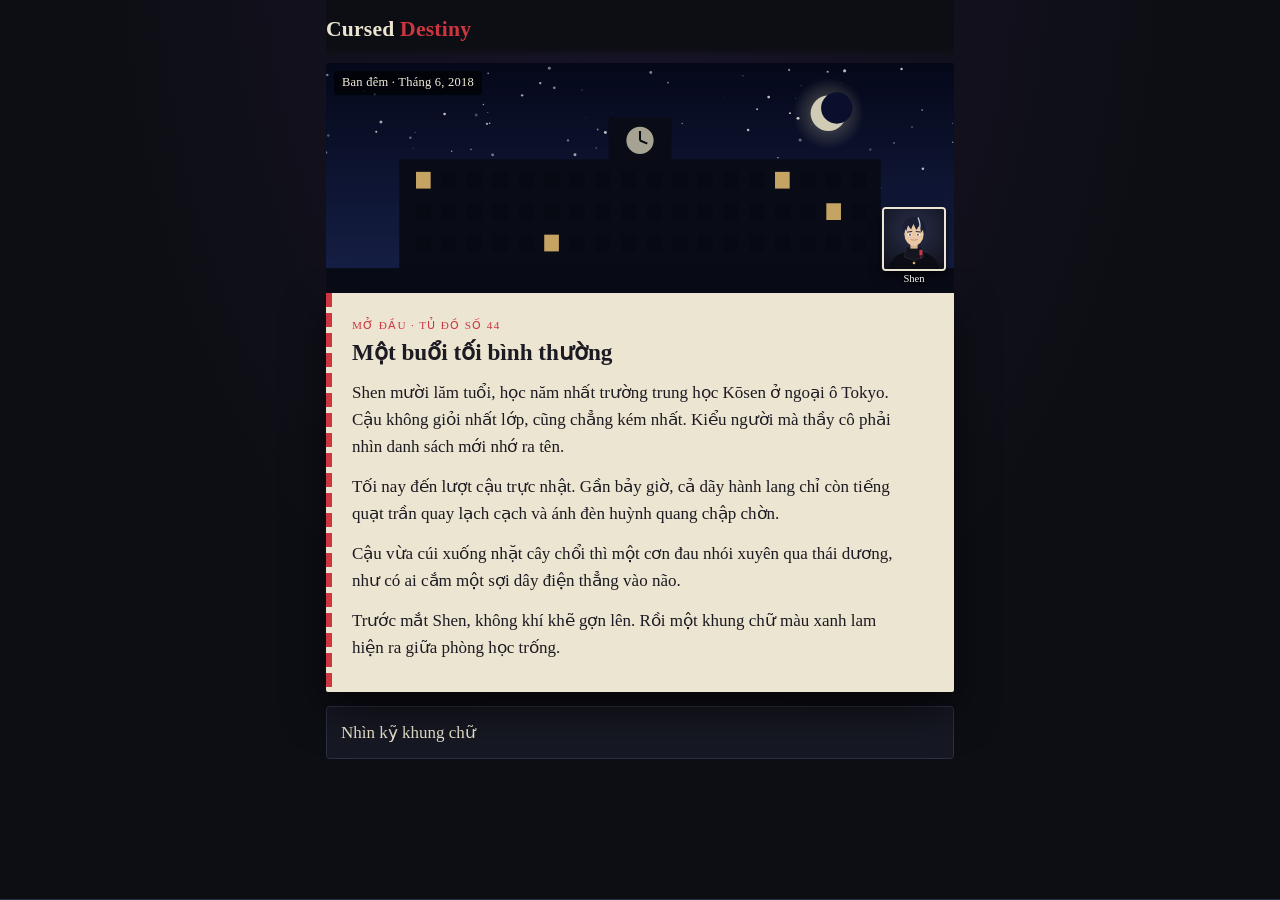
==== index.html @ 6eed1abc "20 đặc tính theo hệ số, font Times New Roman, phông cảnh ngày/đêm và chân dung - Đặc tính nhân hệ số" ====
<!doctype html>
<html lang="vi">
<head>
<meta charset="utf-8">
<meta name="viewport" content="width=device-width, initial-scale=1, viewport-fit=cover">
</head>
<body>
<title>Cursed Destiny</title>
<meta name="claude:viewport-fit-sides" content="cover">
<link rel="stylesheet" href="css/style.css">
<div class="wrap">
  <header id="hud"></header>
  <main id="main"></main>
</div>
<nav id="tabs" hidden></nav>
<script src="js/data.js"></script>
<script src="js/story.js"></script>
<script src="js/engine.js"></script>
<script src="js/art.js"></script>
<script src="js/ui.js"></script>
</body>
</html>
---- css/style.css ----
/* Layout: một cột đọc hẹp; trang giấy bùa trên nền mực tối; HUD dính đỉnh, thanh tab dính đáy */
:root {
  --ink: #0d0e14; --ink-2: #161823; --ink-3: #1f2233; --line: #2c3045;
  --paper: #ece5d1; --paper-ink: #1c1a22; --mist: #9da0b4; --seal: #cc3640; --curse: #8a6cff; --gold: #d9b45f; --ok: #5fbf8a;
  --hp: #cc3640; --ce: #6f5cff; --sta: #d9b45f;
  --display: "Times New Roman", Times, "Liberation Serif", "Nimbus Roman", serif;
  --body: "Times New Roman", Times, "Liberation Serif", "Nimbus Roman", serif;
  --mono: "Times New Roman", Times, "Liberation Serif", serif;
  color-scheme: dark;
}
* { box-sizing: border-box }
html, body { min-height: 100% }
body { background: var(--ink); color: var(--paper); font-family: var(--body); font-size: 17px; line-height: 1.6; font-variant-numeric: tabular-nums; margin: 0;
  background-image: radial-gradient(ellipse at 50% -10%, #2a1d4d66, transparent 60%); }
body::before { content: ""; position: fixed; inset: 0 0 auto; height: env(safe-area-inset-top, 0px); z-index: 10; background: var(--ink) }
button { font: inherit; cursor: pointer; color: inherit }
button:focus-visible { outline: 2px solid var(--gold); outline-offset: 2px }
.wrap { max-width: 660px; margin: 0 auto; padding-left: max(16px, env(safe-area-inset-left, 0px)); padding-right: max(16px, env(safe-area-inset-right, 0px)); padding-block: 0 96px }

/* HUD */
#hud { position: sticky; top: env(safe-area-inset-top, 0px); z-index: 5; background: linear-gradient(var(--ink) 85%, transparent); padding-block: 12px 10px }
.hud-top { display: flex; justify-content: space-between; align-items: center; gap: 10px }
h1 { font-family: var(--display); font-weight: 900; font-size: 1.35rem; margin: 0; letter-spacing: .01em }
h1 span { color: var(--seal) }
.lvl { display: flex; align-items: center; gap: 8px; font-family: var(--mono); font-size: .85rem }
.pts { background: var(--gold); color: var(--ink); border: 0; border-radius: 3px; padding: 2px 8px; font-size: .75rem; font-weight: 600 }
.hud-bars { display: grid; grid-template-columns: repeat(3, 1fr); gap: 6px; margin-top: 8px }
.bar { position: relative; height: 20px; display: flex; align-items: center; background: var(--ink-3); border-radius: 3px; overflow: hidden }
.bar i { position: absolute; inset: 0 auto 0 0; transition: width .35s }
.bar span { position: relative; font-size: .78rem; padding-left: 6px; line-height: 1; font-variant-numeric: tabular-nums; color: #fff; text-shadow: 0 1px 2px #000 }
.bar.hp i { background: var(--hp) } .bar.ce i { background: var(--ce) } .bar.sta i { background: #8a6f2f } .bar.anti i { background: var(--curse) }
.exp { height: 3px; background: var(--ink-3); margin-top: 6px; border-radius: 2px; overflow: hidden }
.exp i { display: block; height: 100%; background: var(--gold) }
.hud-meta { display: flex; justify-content: space-between; font-family: var(--mono); font-size: .68rem; color: var(--mist); margin-top: 4px; gap: 8px; flex-wrap: wrap }
.rank { font-family: var(--mono); font-size: .72rem; padding: 1px 6px; border-radius: 3px; border: 1px solid currentColor; color: var(--mist) }
.rank.r1 { color: #9fd3b0 } .rank.r2 { color: #7fb6ff } .rank.r3 { color: #c79cff } .rank.r4 { color: var(--gold) } .rank.r5, .rank.r6, .rank.r7 { color: var(--seal) } .rank.r-1 { color: var(--seal) }

/* Cảnh truyện */
.scene { position: relative; background: var(--paper); color: var(--paper-ink); border-radius: 2px; padding: 24px 20px 18px 26px; box-shadow: 0 18px 40px #0009; margin-top: 6px; animation: rise .35s ease }
.scene::before { content: ""; position: absolute; inset: 0 auto 0 0; width: 6px; background: repeating-linear-gradient(var(--seal) 0 14px, transparent 14px 20px) }
@keyframes rise { from { transform: translateY(6px); opacity: .6 } }
.chap { font-family: var(--mono); font-size: .7rem; letter-spacing: .12em; text-transform: uppercase; color: var(--seal); margin: 0 0 4px }
.scene h2 { font-family: var(--display); font-size: 1.45rem; line-height: 1.2; margin: 0 0 12px; text-wrap: balance }
.text p { margin: 0 0 .75em; max-width: 65ch }
.text p.say, .say { font-style: italic; border-left: 2px solid #cc364066; padding-left: 10px }
.say.big { font-size: 1.05rem }
.text p.sys { font-family: var(--mono); font-size: .8rem; background: #1b1d2b; color: #a9c4ff; padding: 8px 10px; border-radius: 3px; border-left: 3px solid #5b7cff }

.msgs { margin-top: 12px; font-family: var(--mono); font-size: .78rem; color: var(--gold); display: grid; gap: 2px; background: var(--ink-2); border: 1px solid var(--line); border-radius: 4px; padding: 10px 12px }
.label { font-family: var(--mono); font-size: .7rem; letter-spacing: .1em; text-transform: uppercase; color: var(--mist); margin: 0 0 8px }
.muted { color: var(--mist); font-size: .85rem }
.hot { color: var(--gold) }

.choices { display: flex; flex-direction: column; gap: 10px; margin-top: 14px }
.choice { text-align: left; background: var(--ink-2); border: 1px solid var(--line); border-radius: 4px; padding: 12px 14px; display: flex; justify-content: space-between; gap: 12px; align-items: center; transition: border-color .15s, transform .15s }
.choice:hover:not([disabled]) { border-color: var(--curse); transform: translateX(3px) }
.choice[disabled] { opacity: .45; cursor: not-allowed }
.choice small { font-family: var(--mono); font-size: .7rem; color: var(--gold); white-space: nowrap }
.primary { background: var(--seal); border: 0; color: #fff; border-radius: 4px; padding: 11px 16px; font-weight: 600 }
.primary[disabled] { opacity: .4; cursor: not-allowed }
.ghost { background: transparent; border: 1px solid var(--line); color: var(--paper); border-radius: 4px; padding: 8px 12px }
.ghost:hover:not([disabled]) { border-color: var(--gold) }
.ghost[disabled] { opacity: .4 }
.sm { padding: 5px 10px; font-size: .8rem }
.row { display: flex; gap: 8px; flex-wrap: wrap }

/* Panel & thẻ */
.panel { background: var(--ink-2); border: 1px solid var(--line); border-radius: 4px; padding: 14px; margin-top: 14px }
.cards { display: grid; grid-template-columns: repeat(auto-fill, minmax(200px, 1fr)); gap: 8px; margin-bottom: 12px }
.cards.one { grid-template-columns: 1fr; margin-top: 14px }
.card { text-align: left; background: var(--ink-3); border: 1px solid var(--line); border-radius: 4px; padding: 10px 12px; display: flex; flex-direction: column; gap: 4px; min-width: 0 }
.card span { color: var(--mist); font-size: .83rem }
.card.on { border-color: var(--gold); box-shadow: inset 0 0 0 1px var(--gold) }
.card.big { gap: 8px; padding: 14px }
.tname { font-family: var(--display); font-size: 1.2rem }
.tree { margin: 0; padding-left: 20px; font-size: .85rem; color: var(--mist) }
.tree li.cur { color: var(--gold) } .tree li.hid { color: var(--curse); list-style: none; margin-left: -20px }
.skill { border-top: 1px solid var(--line); padding: 8px 0 }
.skill:first-of-type { border-top: 0 }
.skill-h { display: flex; justify-content: space-between; gap: 10px; flex-wrap: wrap }
.skill-h span { font-family: var(--mono); font-size: .72rem; color: var(--gold) }

/* NPC */
.obs { margin-top: 14px }
.npcs { display: grid; grid-template-columns: repeat(auto-fill, minmax(180px, 1fr)); gap: 8px }
.npc { background: var(--ink-2); border: 1px solid var(--line); border-left: 3px solid var(--mist); border-radius: 4px; padding: 10px; min-width: 0 }
.npc-h { display: flex; justify-content: space-between; gap: 6px; align-items: baseline }
.npc-m { font-family: var(--mono); font-size: .72rem; color: var(--mist) }
.npc-d { font-size: .8rem; color: var(--mist); margin-top: 4px }
.gap { font-size: .78rem; font-weight: 600; margin-top: 2px }
.dead { border-left-color: #ff3b47 } .dead .gap, .gap.dead { color: #ff6b74 }
.danger { border-left-color: var(--seal) } .danger .gap, .gap.danger { color: #ff8a70 }
.hard { border-left-color: var(--gold) } .hard .gap, .gap.hard { color: var(--gold) }
.even { border-left-color: #7fb6ff } .even .gap, .gap.even { color: #7fb6ff }
.easy, .trivial { border-left-color: var(--ok) } .easy .gap, .trivial .gap, .gap.easy, .gap.trivial { color: var(--ok) }

/* Chiến đấu */
.combat { margin-top: 14px; display: grid; gap: 10px }
.round { font-family: var(--mono); font-size: .72rem; color: var(--mist); letter-spacing: .1em; text-transform: uppercase }
.foe, .me { background: var(--ink-2); border: 1px solid var(--line); border-radius: 4px; padding: 10px 12px; display: grid; gap: 6px }
.foe.dead { opacity: .45 }
.foe-h { display: flex; gap: 8px; align-items: baseline; flex-wrap: wrap }
.mini { font-family: var(--mono); font-size: .7rem; color: var(--mist) }
.clog { font-family: var(--mono); font-size: .78rem; background: #0a0b10; border: 1px solid var(--line); border-radius: 4px; padding: 10px; display: grid; gap: 3px }
.ready { font-size: .78rem; color: var(--mist); display: grid; gap: 2px }
.acts { display: grid; grid-template-columns: repeat(auto-fill, minmax(140px, 1fr)); gap: 8px }
.act { background: var(--ink-3); border: 1px solid var(--line); border-radius: 4px; padding: 10px; text-align: left; display: flex; flex-direction: column; gap: 2px }
.act small { font-family: var(--mono); font-size: .68rem; color: var(--gold) }
.act.tech { border-color: #4b3f8f } .act.item { border-style: dashed } .act.flee { border-color: #5a3238 }
.act[disabled] { opacity: .4; cursor: not-allowed }
.act:hover:not([disabled]) { border-color: var(--gold) }
.result { background: var(--ink-2); border: 1px solid var(--gold); border-radius: 4px; padding: 14px; display: grid; gap: 4px; font-family: var(--mono); font-size: .8rem }
.result strong { font-family: var(--display); font-size: 1.2rem }
.result.lose { border-color: var(--seal) }
.result .primary { margin-top: 8px; font-family: var(--body) }

/* Bảng & danh sách */
.kv { display: grid; grid-template-columns: auto 1fr; gap: 4px 14px; font-size: .88rem }
.kv span { color: var(--mist) } .kv b { font-weight: 500; font-variant-numeric: tabular-nums; min-width: 0 }
.stats { width: 100%; border-collapse: collapse; font-size: .88rem }
.stats th { text-align: left; font-family: var(--mono); padding: 6px 4px; vertical-align: top }
.stats th small { display: block; font-family: var(--body); font-weight: 400; color: var(--mist); font-size: .7rem }
.stats td { padding: 6px 4px; border-top: 1px solid var(--line); vertical-align: top }
.stats tr:first-child td { border-top: 0 }
.num { font-family: var(--mono); font-variant-numeric: tabular-nums; text-align: right; color: var(--mist) }
.num.eff { color: var(--paper); font-weight: 600 }
.bd { font-size: .7rem; color: var(--mist); min-width: 0 }
.plus { background: var(--gold); color: var(--ink); border: 0; border-radius: 3px; padding: 3px 8px; font-weight: 700; font-size: .78rem }
.slot { display: flex; justify-content: space-between; gap: 10px; align-items: center; padding: 8px 0; border-top: 1px solid var(--line) }
.slot:first-of-type { border-top: 0 }
.slot > span:first-child { color: var(--mist); font-size: .8rem; min-width: 70px }
.slot > div { min-width: 0 }
.q { font-style: normal; font-family: var(--mono); font-size: .68rem; color: var(--gold) }
.quest { display: flex; justify-content: space-between; gap: 10px; padding: 8px 0; border-top: 1px solid var(--line) }
.quest em { font-style: normal; font-family: var(--mono); font-size: .72rem; white-space: nowrap }
.quest.done em { color: var(--ok) } .quest.failed em { color: var(--seal) } .quest.active em { color: var(--gold) }
.moral { display: flex; flex-wrap: wrap; gap: 4px; margin-bottom: 6px }
.moral span { font-size: .72rem; padding: 2px 6px; border: 1px solid var(--line); border-radius: 3px; color: var(--mist) }
.moral span.on { border-color: var(--gold); color: var(--gold) }
.ledger { border-top: 1px solid var(--line); padding: 8px 0; display: grid; gap: 2px }
.ledger code { font-family: var(--mono); font-size: .68rem; color: var(--mist) }
.arc { border-top: 1px solid var(--line); padding: 8px 0 }
.arc summary { cursor: pointer; display: flex; justify-content: space-between; gap: 10px; flex-wrap: wrap }
.arc summary em { font-style: normal; font-family: var(--mono); font-size: .72rem; color: var(--mist) }
.arc.open summary span { color: var(--gold) }
.arc .npcs { margin-top: 8px }
.rules { margin: 0; padding-left: 18px; font-size: .82rem; color: var(--mist); display: grid; gap: 4px }
textarea { width: 100%; background: var(--ink); color: var(--paper); border: 1px solid var(--line); border-radius: 4px; padding: 8px; font-family: var(--mono); font-size: .72rem; margin-bottom: 8px; resize: vertical }

/* Thanh tab */
#tabs { position: fixed; left: 0; right: 0; bottom: 0; z-index: 6; display: flex; justify-content: center; background: #0b0c12f2; border-top: 1px solid var(--line);
  padding-bottom: env(safe-area-inset-bottom, 0px); padding-left: env(safe-area-inset-left, 0px); padding-right: env(safe-area-inset-right, 0px) }
#tabs button { flex: 1; max-width: 120px; background: none; border: 0; padding: 12px 2px; font-size: .78rem; color: var(--mist); position: relative }
#tabs button.on { color: var(--paper); box-shadow: inset 0 2px 0 var(--seal) }
#tabs button i { position: absolute; top: 8px; right: 22%; width: 6px; height: 6px; border-radius: 50%; background: var(--gold) }

@media (max-width: 420px) { .hud-bars .bar span { font-size: .7rem } .scene { padding: 20px 14px 14px 20px } }
@media (prefers-reduced-motion: reduce) { * { animation: none !important; transition: none !important } }

/* Phông cảnh & chân dung */
.stage { position: relative; margin-top: 6px; border-radius: 3px 3px 0 0; overflow: hidden; aspect-ratio: 600 / 220; max-width: 100%; background: #000; animation: rise .35s ease }
.stage .bg { position: absolute; inset: 0; width: 100%; height: 100% }
.stage + .scene { margin-top: 0; border-radius: 0 0 2px 2px }
.tchip { position: absolute; top: 8px; left: 8px; background: #000000a8; color: #f3edd8; font-size: .78rem; padding: 2px 8px; border-radius: 3px; letter-spacing: .02em }
.t-day .tchip { background: #ffffffd0; color: #1c2533 }
.t-dusk .tchip { background: #2b1a4acc }
.cast { position: absolute; right: 8px; bottom: 8px; left: 8px; display: flex; justify-content: flex-end; gap: 6px }
.pt { margin: 0; width: 64px; display: grid; gap: 2px; text-align: center }
.pt svg { width: 64px; height: 64px; display: block; border-radius: 4px; border: 2px solid #ece5d1; box-shadow: 0 4px 12px #000a }
.pt.curse svg { border-color: #8a6cff }
.pt figcaption { font-size: .66rem; line-height: 1.15; color: #fff; text-shadow: 0 1px 3px #000, 0 0 2px #000; overflow-wrap: anywhere }
.fwrap { display: flex; gap: 10px; align-items: flex-start }
.fbody { flex: 1; min-width: 0; display: grid; gap: 6px }
.cpt { width: 64px; flex: none }
.cpt svg { width: 64px; height: 64px; display: block; border-radius: 4px; border: 1px solid var(--line) }
.cpt.sm, .cpt.sm svg { width: 44px; height: 44px }
.foe .cpt svg { border-color: #8a6cff }
.grp { font-style: normal; font-size: .7rem; letter-spacing: .08em; text-transform: uppercase; color: var(--gold) }
@media (max-width: 420px) { .pt, .pt svg { width: 52px } .pt svg { height: 52px } .cast { gap: 4px } }
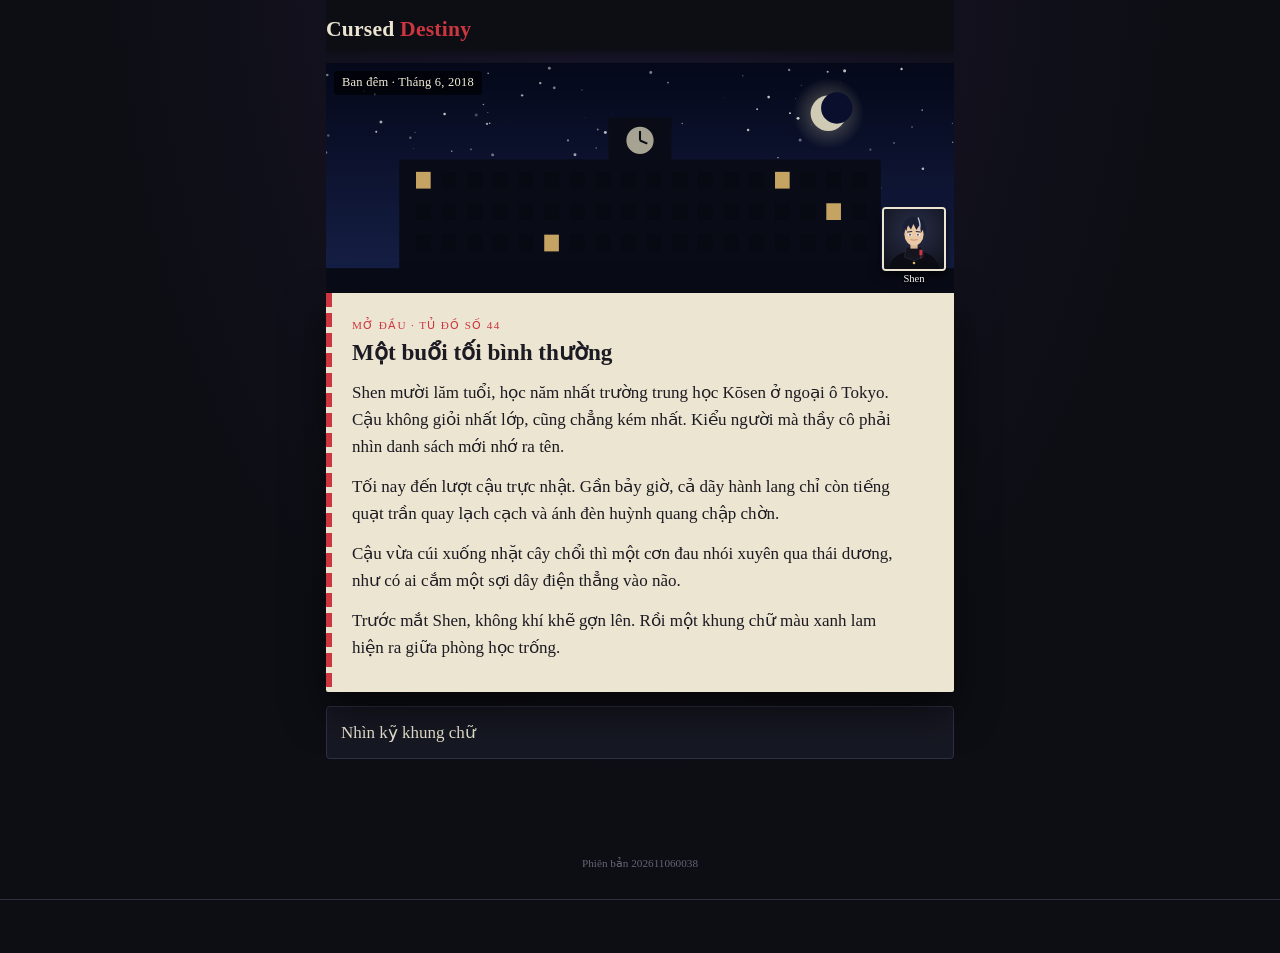
==== commit fde7afd8: "Gắn mã phiên bản vào đường dẫn JS/CSS để trình duyệt luôn tải bản mới Co-Authored-By: Claude Opus 5." ====
--- a/index.html
+++ b/index.html
@@ -3,20 +3,24 @@
 <head>
 <meta charset="utf-8">
 <meta name="viewport" content="width=device-width, initial-scale=1, viewport-fit=cover">
+<meta http-equiv="Cache-Control" content="no-cache">
 </head>
 <body>
 <title>Cursed Destiny</title>
 <meta name="claude:viewport-fit-sides" content="cover">
-<link rel="stylesheet" href="css/style.css">
+<link rel="stylesheet" href="css/style.css?v=202611060038">
 <div class="wrap">
   <header id="hud"></header>
   <main id="main"></main>
 </div>
 <nav id="tabs" hidden></nav>
-<script src="js/data.js"></script>
-<script src="js/story.js"></script>
-<script src="js/engine.js"></script>
-<script src="js/art.js"></script>
-<script src="js/ui.js"></script>
+<p class="ver">Phiên bản 202611060038</p>
+<script src="js/data.js?v=202611060038"></script>
+<script src="js/world.js?v=202611060038"></script>
+<script src="js/story.js?v=202611060038"></script>
+<script src="js/story2.js?v=202611060038"></script>
+<script src="js/engine.js?v=202611060038"></script>
+<script src="js/art.js?v=202611060038"></script>
+<script src="js/ui.js?v=202611060038"></script>
 </body>
 </html>
--- a/css/style.css
+++ b/css/style.css
@@ -177,3 +177,62 @@
 .foe .cpt svg { border-color: #8a6cff }
 .grp { font-style: normal; font-size: .7rem; letter-spacing: .08em; text-transform: uppercase; color: var(--gold) }
 @media (max-width: 420px) { .pt, .pt svg { width: 52px } .pt svg { height: 52px } .cast { gap: 4px } }
+
+/* ===== Khu tự do ===== */
+.hubbar { display: flex; justify-content: space-between; align-items: center; gap: 10px; flex-wrap: wrap; background: var(--ink-2); border: 1px solid var(--line); border-top: 0; padding: 10px 12px }
+.hubbar > div:first-child { display: grid } .hubbar span { color: var(--mist); font-size: .85rem }
+.slots { display: flex; gap: 4px } .slots i { font-style: normal; font-size: .75rem; padding: 2px 8px; border-radius: 3px; border: 1px solid var(--line); color: var(--mist) }
+.slots i.now { border-color: var(--gold); color: var(--gold) } .slots i.used { opacity: .35; text-decoration: line-through }
+.scene.compact { padding: 14px 16px 6px 22px; margin-top: 10px; border-radius: 2px }
+.event { margin-top: 12px; background: var(--paper); color: var(--paper-ink); border-radius: 2px; padding: 14px 16px; border-left: 4px solid var(--curse) }
+.event p { margin: 0 0 .6em } .event .msgs { margin-top: 8px }
+.locs { display: grid; grid-template-columns: repeat(auto-fill, minmax(150px, 1fr)); gap: 6px; margin-bottom: 14px }
+.loc { text-align: left; background: var(--ink-2); border: 1px solid var(--line); border-radius: 4px; padding: 8px 10px; display: grid; gap: 2px }
+.loc small { color: var(--gold); font-size: .72rem; min-height: 1em } .loc.on { border-color: var(--gold); box-shadow: inset 3px 0 0 var(--gold) }
+.npcbox { background: var(--ink-2); border: 1px solid var(--line); border-radius: 4px; padding: 10px; margin-bottom: 8px }
+.npcbox .row { margin-top: 4px } .tier { font-style: normal; font-size: .75rem; color: var(--gold) }
+.bar.rel { height: 8px } .bar.rel i { background: #d9708a } .bar.rel span { display: none }
+.gifts .liked { border-color: #d9708a; color: #ffb3c4 }
+.endhub { margin-top: 18px; text-align: center }
+.relrow { display: flex; gap: 10px; align-items: center; padding: 6px 0; border-top: 1px solid var(--line) } .relrow:first-of-type { border-top: 0 }
+
+/* ===== Chiến đấu ===== */
+body.fighting .wrap { padding-bottom: 260px }
+.arena { position: relative; margin-top: 6px; aspect-ratio: 600 / 230; max-width: 100%; border-radius: 3px; overflow: hidden; background: #000 }
+.arena .bg { position: absolute; inset: 0; width: 100%; height: 100%; filter: brightness(.75) }
+.foes { position: absolute; top: 34px; right: 10px; display: flex; gap: 8px }
+.fpt { position: relative; padding: 0; border: 2px solid #8a6cff; border-radius: 6px; background: none; width: 96px; height: 96px; box-shadow: 0 6px 16px #000b }
+.fpt svg { width: 100%; height: 100%; display: block; border-radius: 4px }
+.fpt.target { border-color: var(--gold); box-shadow: 0 0 0 3px #d9b45f66, 0 6px 16px #000b }
+.fpt.dead { opacity: .3; filter: grayscale(1) }
+.mept { position: absolute; left: 10px; bottom: 10px; width: 76px; height: 76px; border: 2px solid #ece5d1; border-radius: 6px; overflow: visible; box-shadow: 0 6px 16px #000b }
+.mept svg { width: 100%; height: 100%; display: block; border-radius: 4px }
+.dmg { position: absolute; top: -6px; right: -6px; background: var(--seal); color: #fff; font-size: .95rem; padding: 1px 7px; border-radius: 3px; animation: pop .6s ease }
+.dmg.me { background: #fff; color: var(--seal) }
+@keyframes pop { 0% { transform: translateY(8px) scale(.6); opacity: 0 } 60% { transform: translateY(-4px) scale(1.15); opacity: 1 } }
+.foe.tg { border-color: #4b3f8f } .tgl { font-style: normal; font-size: .7rem; color: var(--gold); margin-left: auto }
+.chips { display: flex; flex-wrap: wrap; gap: 4px } .chips i { font-style: normal; font-size: .72rem; padding: 1px 6px; border-radius: 3px; background: #2c1f45; color: #cbb9ff }
+.chips i.good { background: #1d3a2c; color: #9fe0b8 }
+.two { display: grid; grid-template-columns: 1fr 1fr; gap: 6px }
+.link { background: none; border: 0; color: var(--gold); text-decoration: underline; padding: 0; text-align: left; font-size: .85rem }
+details summary.gap { cursor: pointer }
+.clog .out { color: #ffd27a } .clog .in { color: #ff9a9a }
+.hist { font-size: .78rem; color: var(--mist) } .hist summary { cursor: pointer } .hr { border-top: 1px solid var(--line); padding: 6px 0 } .hr b { color: var(--paper) }
+.dock { position: fixed; left: 0; right: 0; bottom: 0; z-index: 7; background: #0b0c12f5; border-top: 1px solid var(--line);
+  padding: 8px max(12px, env(safe-area-inset-left, 0px)) calc(10px + env(safe-area-inset-bottom, 0px)) max(12px, env(safe-area-inset-right, 0px)); max-height: 46vh; overflow-y: auto }
+.dock > * { max-width: 660px; margin-left: auto; margin-right: auto }
+.dock .ready { font-size: .76rem; margin-bottom: 6px } .dock .ready b { color: var(--paper); font-weight: 600 }
+.seg { display: flex; gap: 4px; margin-bottom: 8px } .seg button { flex: 1; background: var(--ink-2); border: 1px solid var(--line); border-radius: 3px; padding: 6px; font-size: .85rem; color: var(--mist) }
+.seg button.on { border-color: var(--gold); color: var(--paper) }
+.dock .acts { grid-template-columns: repeat(2, minmax(0, 1fr)) }
+.act .fx { color: #cbb9ff }
+@media (min-width: 560px) { .dock .acts { grid-template-columns: repeat(3, minmax(0, 1fr)) } }
+@media (max-width: 420px) { .fpt { width: 72px; height: 72px } .mept { width: 60px; height: 60px } .foes { top: 30px } }
+
+/* ===== Cửa hàng, đột phá ===== */
+.wallet { display: flex; gap: 16px; flex-wrap: wrap; margin-top: 12px; font-size: 1rem } .wallet b { color: var(--gold) }
+.buy { white-space: nowrap; min-width: 92px }
+.rankup { margin-top: 10px; background: linear-gradient(160deg, #2a1d4d, var(--ink-2)); border: 1px solid var(--gold); border-radius: 4px; padding: 18px 16px }
+.rankup h2 { font-family: var(--display); margin: 0 0 10px; font-size: 1.5rem; color: var(--gold) }
+.pickable { cursor: pointer } .pickable:hover { border-color: var(--gold) }
+.ver { text-align: center; font-size: .7rem; color: var(--mist); opacity: .6; margin: 0 0 80px }
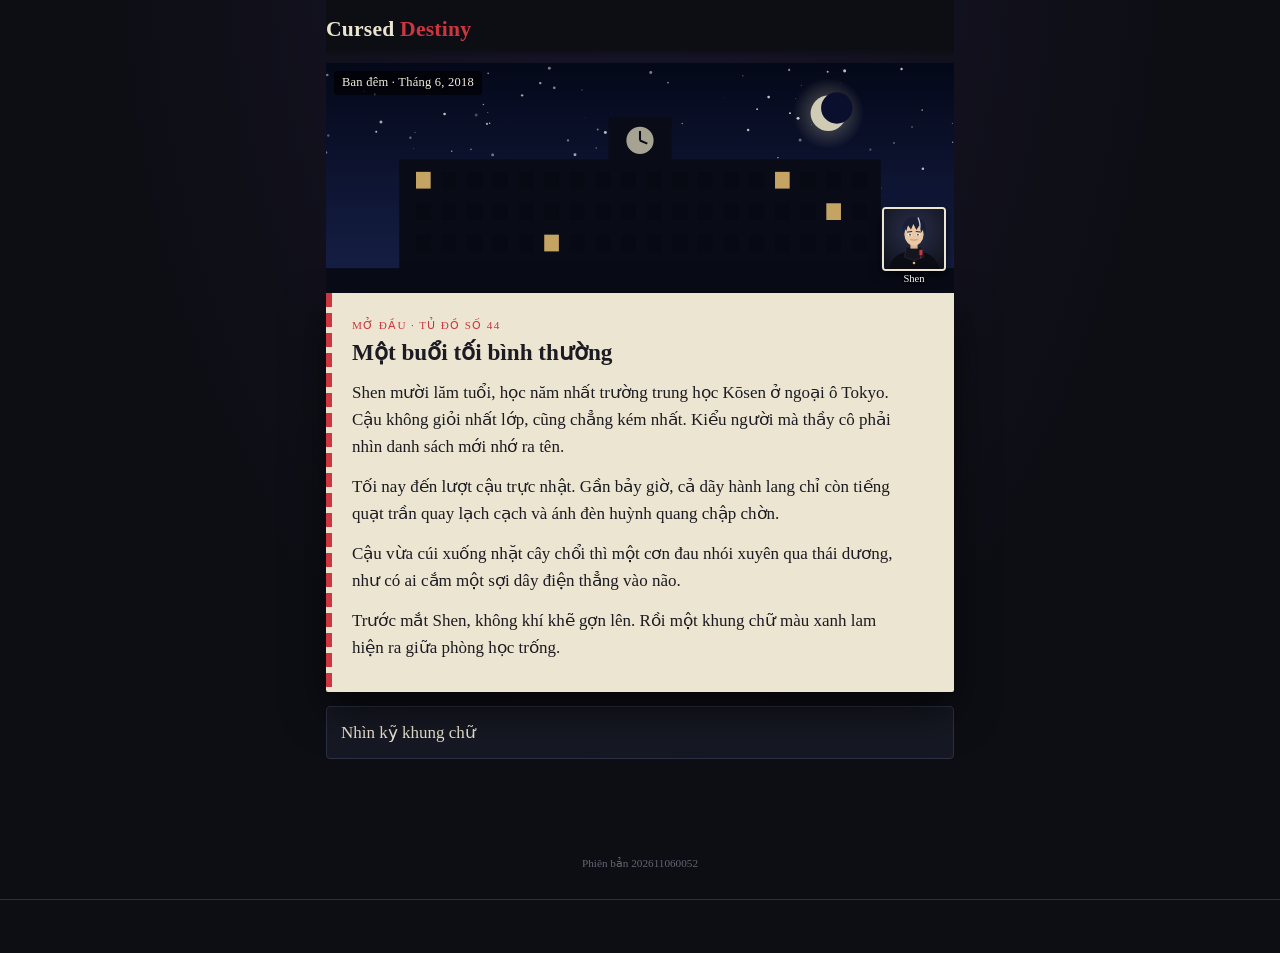
==== commit 30e613c5: "Học và nâng cấp kỹ năng; thời gian tự do tính theo đồng hồ - Danh mục 13 kỹ năng: Học viện dạy (yên," ====
--- a/index.html
+++ b/index.html
@@ -8,19 +8,19 @@
 <body>
 <title>Cursed Destiny</title>
 <meta name="claude:viewport-fit-sides" content="cover">
-<link rel="stylesheet" href="css/style.css?v=202611060038">
+<link rel="stylesheet" href="css/style.css?v=202611060052">
 <div class="wrap">
   <header id="hud"></header>
   <main id="main"></main>
 </div>
 <nav id="tabs" hidden></nav>
-<p class="ver">Phiên bản 202611060038</p>
-<script src="js/data.js?v=202611060038"></script>
-<script src="js/world.js?v=202611060038"></script>
-<script src="js/story.js?v=202611060038"></script>
-<script src="js/story2.js?v=202611060038"></script>
-<script src="js/engine.js?v=202611060038"></script>
-<script src="js/art.js?v=202611060038"></script>
-<script src="js/ui.js?v=202611060038"></script>
+<p class="ver">Phiên bản 202611060052</p>
+<script src="js/data.js?v=202611060052"></script>
+<script src="js/world.js?v=202611060052"></script>
+<script src="js/story.js?v=202611060052"></script>
+<script src="js/story2.js?v=202611060052"></script>
+<script src="js/engine.js?v=202611060052"></script>
+<script src="js/art.js?v=202611060052"></script>
+<script src="js/ui.js?v=202611060052"></script>
 </body>
 </html>
--- a/css/style.css
+++ b/css/style.css
@@ -236,3 +236,15 @@
 .rankup h2 { font-family: var(--display); margin: 0 0 10px; font-size: 1.5rem; color: var(--gold) }
 .pickable { cursor: pointer } .pickable:hover { border-color: var(--gold) }
 .ver { text-align: center; font-size: .7rem; color: var(--mist); opacity: .6; margin: 0 0 80px }
+
+/* Đồng hồ khu tự do & kỹ năng */
+.hubbar { position: relative; padding-bottom: 18px }
+.clock { display: flex; align-items: baseline; gap: 6px } .clock b { font-size: 1.5rem; color: var(--gold); font-variant-numeric: tabular-nums } .clock span { color: var(--mist); font-size: .85rem }
+.dayline { position: absolute; left: 12px; right: 12px; bottom: 8px; height: 4px; background: var(--ink-3); border-radius: 2px }
+.dayline i { position: absolute; inset: 0 auto 0 0; background: linear-gradient(90deg, #6fa8dc, #d9724a 70%, #1b2552); border-radius: 2px }
+.dayline em { position: absolute; top: -14px; transform: translateX(-50%); font-style: normal; font-size: .6rem; color: var(--mist) }
+.evclock { font-size: .78rem; color: #6b5b8f; margin: 0 0 4px !important; letter-spacing: .04em }
+.lv { font-style: normal; font-size: .72rem; color: var(--gold); border: 1px solid #d9b45f66; border-radius: 3px; padding: 0 5px; margin-left: 4px; white-space: nowrap }
+.uprow { display: flex; justify-content: space-between; align-items: center; gap: 8px; margin-top: 6px; flex-wrap: wrap }
+.seg.page { margin: 12px 0 0 }
+.seg.page button { padding: 9px }
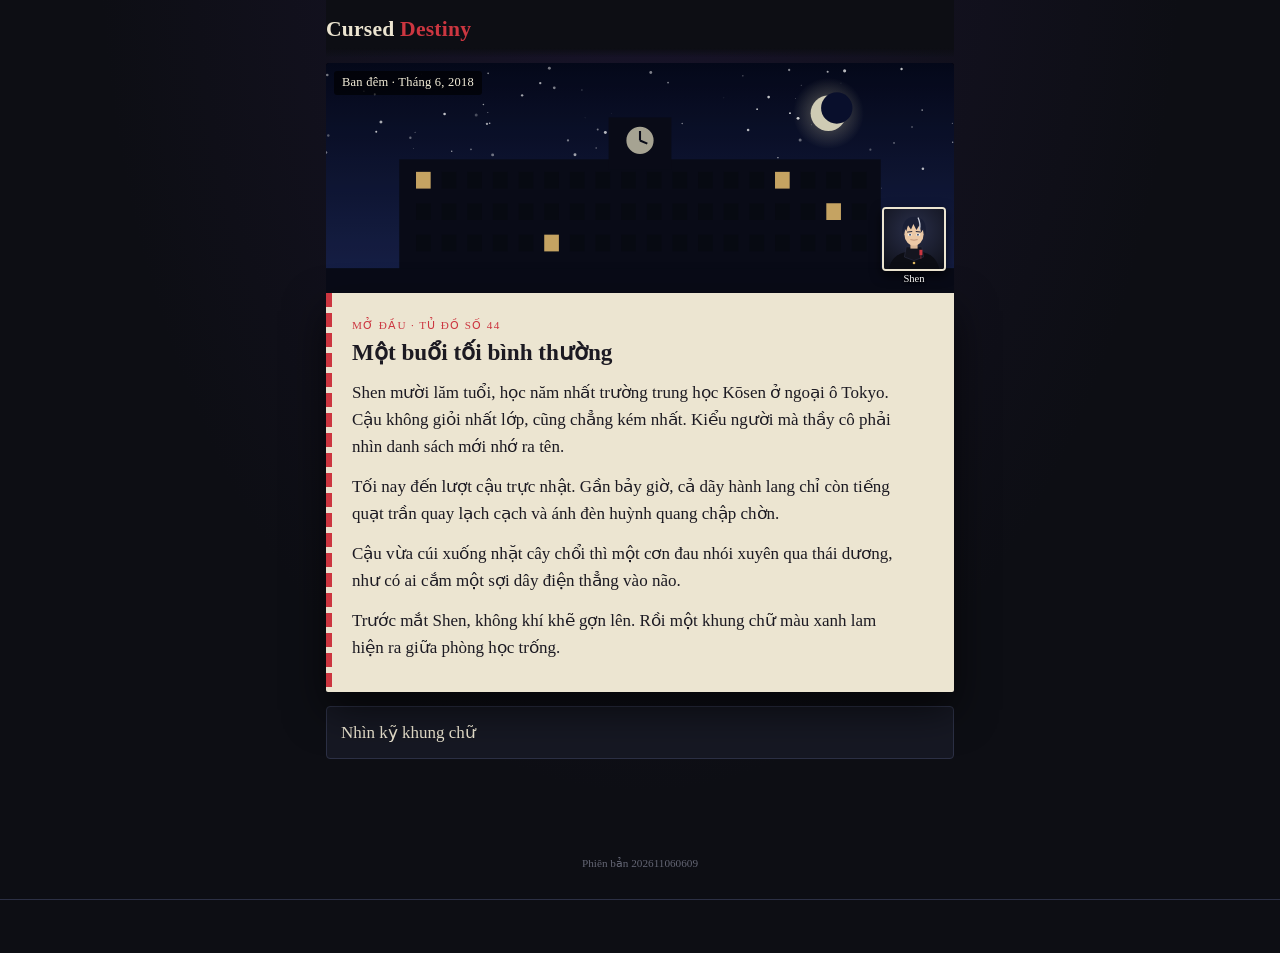
==== commit 92f1461d: "Trang bị Bậc × Phẩm, kỹ năng có Bậc, thưởng thăng bậc D→SSS, khảo sát 10 câu chọn 4 thuật thức - Tra" ====
--- a/index.html
+++ b/index.html
@@ -8,19 +8,20 @@
 <body>
 <title>Cursed Destiny</title>
 <meta name="claude:viewport-fit-sides" content="cover">
-<link rel="stylesheet" href="css/style.css?v=202611060052">
+<link rel="stylesheet" href="css/style.css?v=202611060609">
 <div class="wrap">
   <header id="hud"></header>
   <main id="main"></main>
 </div>
 <nav id="tabs" hidden></nav>
-<p class="ver">Phiên bản 202611060052</p>
-<script src="js/data.js?v=202611060052"></script>
-<script src="js/world.js?v=202611060052"></script>
-<script src="js/story.js?v=202611060052"></script>
-<script src="js/story2.js?v=202611060052"></script>
-<script src="js/engine.js?v=202611060052"></script>
-<script src="js/art.js?v=202611060052"></script>
-<script src="js/ui.js?v=202611060052"></script>
+<p class="ver">Phiên bản 202611060609</p>
+<script src="js/data.js?v=202611060609"></script>
+<script src="js/world.js?v=202611060609"></script>
+<script src="js/gear.js?v=202611060609"></script>
+<script src="js/story.js?v=202611060609"></script>
+<script src="js/story2.js?v=202611060609"></script>
+<script src="js/engine.js?v=202611060609"></script>
+<script src="js/art.js?v=202611060609"></script>
+<script src="js/ui.js?v=202611060609"></script>
 </body>
 </html>
--- a/css/style.css
+++ b/css/style.css
@@ -248,3 +248,11 @@
 .uprow { display: flex; justify-content: space-between; align-items: center; gap: 8px; margin-top: 6px; flex-wrap: wrap }
 .seg.page { margin: 12px 0 0 }
 .seg.page button { padding: 9px }
+
+/* Bậc & Phẩm */
+.q { font-style: normal; font-size: .72rem; padding: 0 6px; border-radius: 3px; border: 1px solid currentColor; white-space: nowrap }
+.q0 { color: #a8abb8 } .q1 { color: #7fd39b } .q2 { color: #6fb2ff } .q3 { color: #c08bff } .q4 { color: #f0c35a } .q5 { color: #ff6b6b }
+.q6 { color: #fff; border-color: transparent; background: linear-gradient(90deg, #cc3640, #d9b45f, #5fbf8a, #6fb2ff, #8a6cff) }
+.sr { font-style: normal; font-size: .68rem; padding: 0 5px; border-radius: 3px; border: 1px solid currentColor; color: var(--mist); white-space: nowrap }
+.sr.r1 { color: #9fd3b0 } .sr.r2 { color: #7fb6ff } .sr.r3 { color: #c79cff } .sr.r4 { color: var(--gold) } .sr.r5, .sr.r6, .sr.r7 { color: var(--seal) }
+.preview { margin-top: 8px; font-size: .88rem } .preview summary { cursor: pointer; color: var(--gold) }
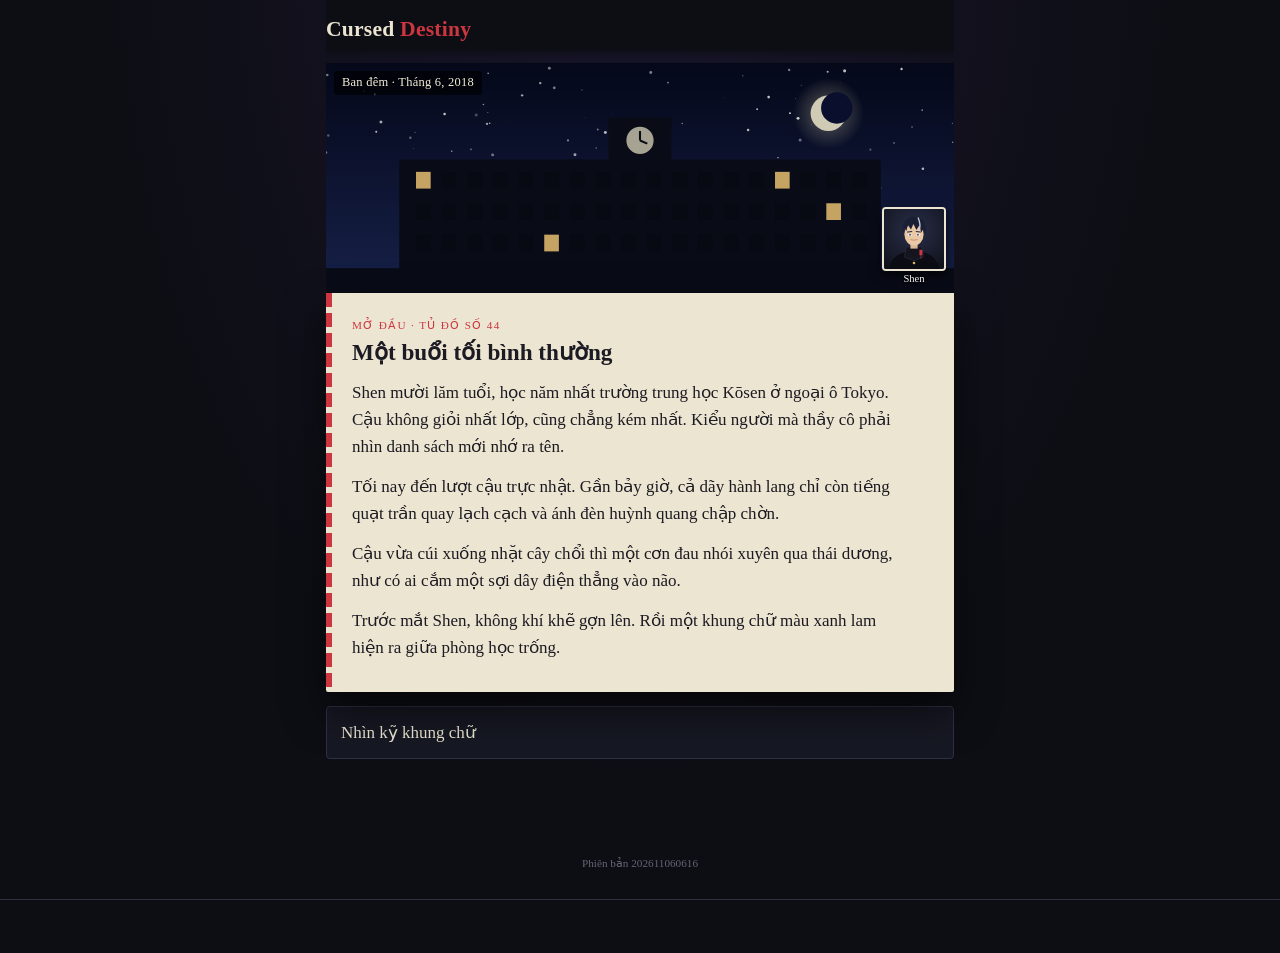
==== commit 23e8b828: "Bành trướng lãnh địa: 3 cấp độ, 8 lãnh địa theo thuật thức - Mở khóa theo Rank, Level, INT/WIS hiệu " ====
--- a/index.html
+++ b/index.html
@@ -8,20 +8,21 @@
 <body>
 <title>Cursed Destiny</title>
 <meta name="claude:viewport-fit-sides" content="cover">
-<link rel="stylesheet" href="css/style.css?v=202611060609">
+<link rel="stylesheet" href="css/style.css?v=202611060616">
 <div class="wrap">
   <header id="hud"></header>
   <main id="main"></main>
 </div>
 <nav id="tabs" hidden></nav>
-<p class="ver">Phiên bản 202611060609</p>
-<script src="js/data.js?v=202611060609"></script>
-<script src="js/world.js?v=202611060609"></script>
-<script src="js/gear.js?v=202611060609"></script>
-<script src="js/story.js?v=202611060609"></script>
-<script src="js/story2.js?v=202611060609"></script>
-<script src="js/engine.js?v=202611060609"></script>
-<script src="js/art.js?v=202611060609"></script>
-<script src="js/ui.js?v=202611060609"></script>
+<p class="ver">Phiên bản 202611060616</p>
+<script src="js/data.js?v=202611060616"></script>
+<script src="js/world.js?v=202611060616"></script>
+<script src="js/gear.js?v=202611060616"></script>
+<script src="js/domain.js?v=202611060616"></script>
+<script src="js/story.js?v=202611060616"></script>
+<script src="js/story2.js?v=202611060616"></script>
+<script src="js/engine.js?v=202611060616"></script>
+<script src="js/art.js?v=202611060616"></script>
+<script src="js/ui.js?v=202611060616"></script>
 </body>
 </html>
--- a/css/style.css
+++ b/css/style.css
@@ -256,3 +256,13 @@
 .sr { font-style: normal; font-size: .68rem; padding: 0 5px; border-radius: 3px; border: 1px solid currentColor; color: var(--mist); white-space: nowrap }
 .sr.r1 { color: #9fd3b0 } .sr.r2 { color: #7fb6ff } .sr.r3 { color: #c79cff } .sr.r4 { color: var(--gold) } .sr.r5, .sr.r6, .sr.r7 { color: var(--seal) }
 .preview { margin-top: 8px; font-size: .88rem } .preview summary { cursor: pointer; color: var(--gold) }
+
+/* Lãnh địa */
+.domainp { border-color: #4b3f8f; background: linear-gradient(160deg, #1d1530, var(--ink-2)) }
+.checks { list-style: none; padding: 0; margin: 8px 0; display: grid; gap: 2px; font-size: .85rem; color: #ff9a9a } .checks li.ok { color: #9fe0b8 }
+.act.domainb { grid-column: 1 / -1; border-color: var(--curse); background: linear-gradient(90deg, #2c1f45, var(--ink-3)) }
+.arena.indomain .bg { filter: hue-rotate(220deg) saturate(1.6) brightness(.55) }
+.dveil { position: absolute; inset: 0; z-index: 1; pointer-events: none; display: flex; align-items: flex-end; justify-content: center; padding-bottom: 10px;
+  background: radial-gradient(circle at 50% 60%, transparent 30%, #3a1f6e88 75%); animation: rise .5s ease }
+.dveil b { font-size: 1.1rem; color: #e9dcff; text-shadow: 0 0 10px #8a6cff, 0 1px 2px #000; letter-spacing: .06em }
+.arena .foes, .arena .mept, .arena .tchip { z-index: 2 }
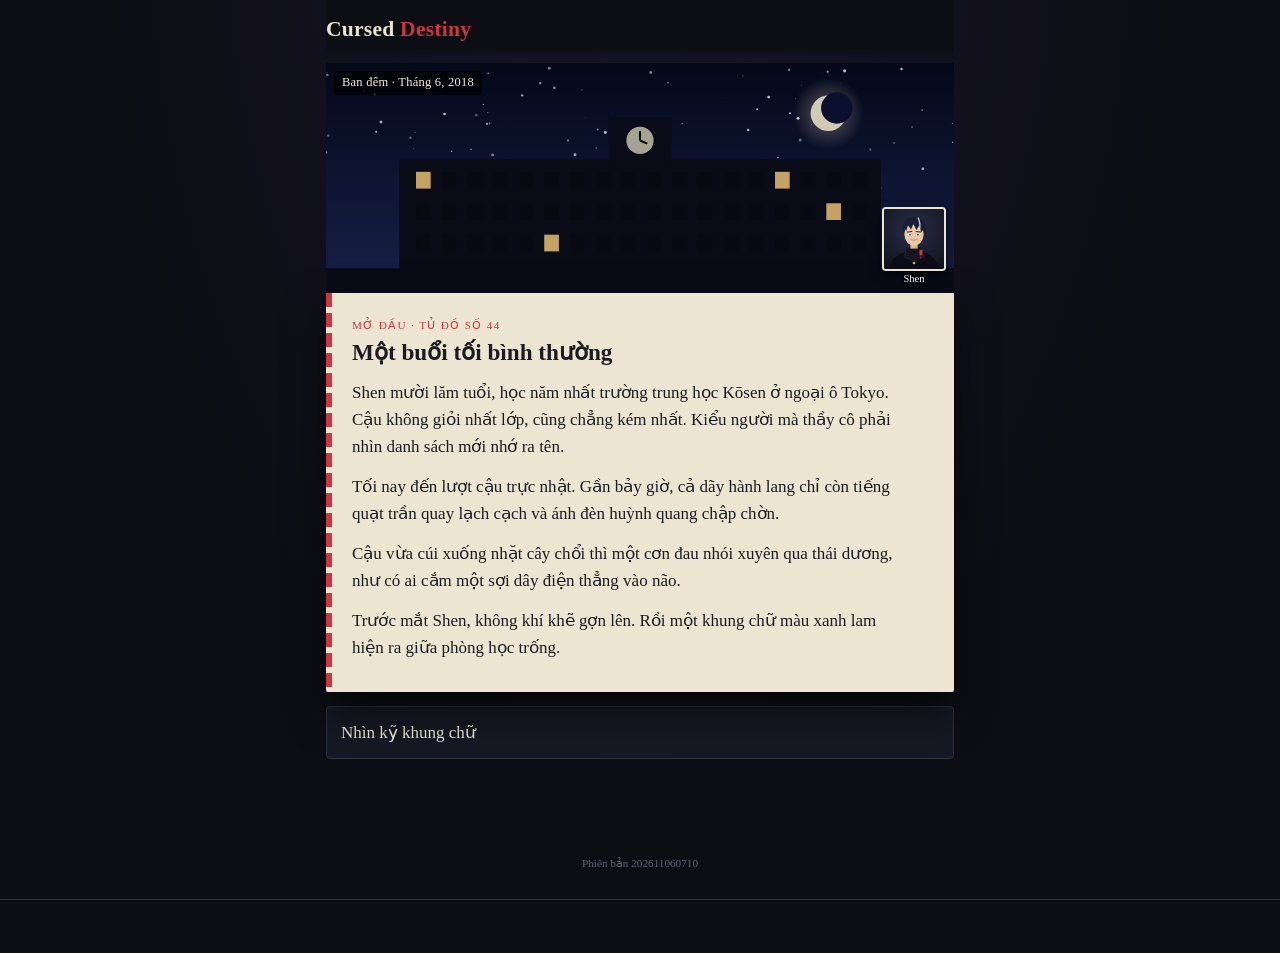
==== commit e50fa082: "Arc 4–6 và hệ thống Số phận NPC - Arc 4 Cửu tướng Chú thai: bắt sống hoặc kết liễu Eso, Kechizu; Cho" ====
--- a/index.html
+++ b/index.html
@@ -8,21 +8,22 @@
 <body>
 <title>Cursed Destiny</title>
 <meta name="claude:viewport-fit-sides" content="cover">
-<link rel="stylesheet" href="css/style.css?v=202611060616">
+<link rel="stylesheet" href="css/style.css?v=202611060710">
 <div class="wrap">
   <header id="hud"></header>
   <main id="main"></main>
 </div>
 <nav id="tabs" hidden></nav>
-<p class="ver">Phiên bản 202611060616</p>
-<script src="js/data.js?v=202611060616"></script>
-<script src="js/world.js?v=202611060616"></script>
-<script src="js/gear.js?v=202611060616"></script>
-<script src="js/domain.js?v=202611060616"></script>
-<script src="js/story.js?v=202611060616"></script>
-<script src="js/story2.js?v=202611060616"></script>
-<script src="js/engine.js?v=202611060616"></script>
-<script src="js/art.js?v=202611060616"></script>
-<script src="js/ui.js?v=202611060616"></script>
+<p class="ver">Phiên bản 202611060710</p>
+<script src="js/data.js?v=202611060710"></script>
+<script src="js/world.js?v=202611060710"></script>
+<script src="js/gear.js?v=202611060710"></script>
+<script src="js/domain.js?v=202611060710"></script>
+<script src="js/story.js?v=202611060710"></script>
+<script src="js/story2.js?v=202611060710"></script>
+<script src="js/arc456.js?v=202611060710"></script>
+<script src="js/engine.js?v=202611060710"></script>
+<script src="js/art.js?v=202611060710"></script>
+<script src="js/ui.js?v=202611060710"></script>
 </body>
 </html>
--- a/css/style.css
+++ b/css/style.css
@@ -266,3 +266,5 @@
   background: radial-gradient(circle at 50% 60%, transparent 30%, #3a1f6e88 75%); animation: rise .5s ease }
 .dveil b { font-size: 1.1rem; color: #e9dcff; text-shadow: 0 0 10px #8a6cff, 0 1px 2px #000; letter-spacing: .06em }
 .arena .foes, .arena .mept, .arena .tchip { z-index: 2 }
+
+.fate.changed { background: linear-gradient(90deg, #1d3a2c55, transparent); border-radius: 4px } .fate.changed b { color: #9fe0b8 }
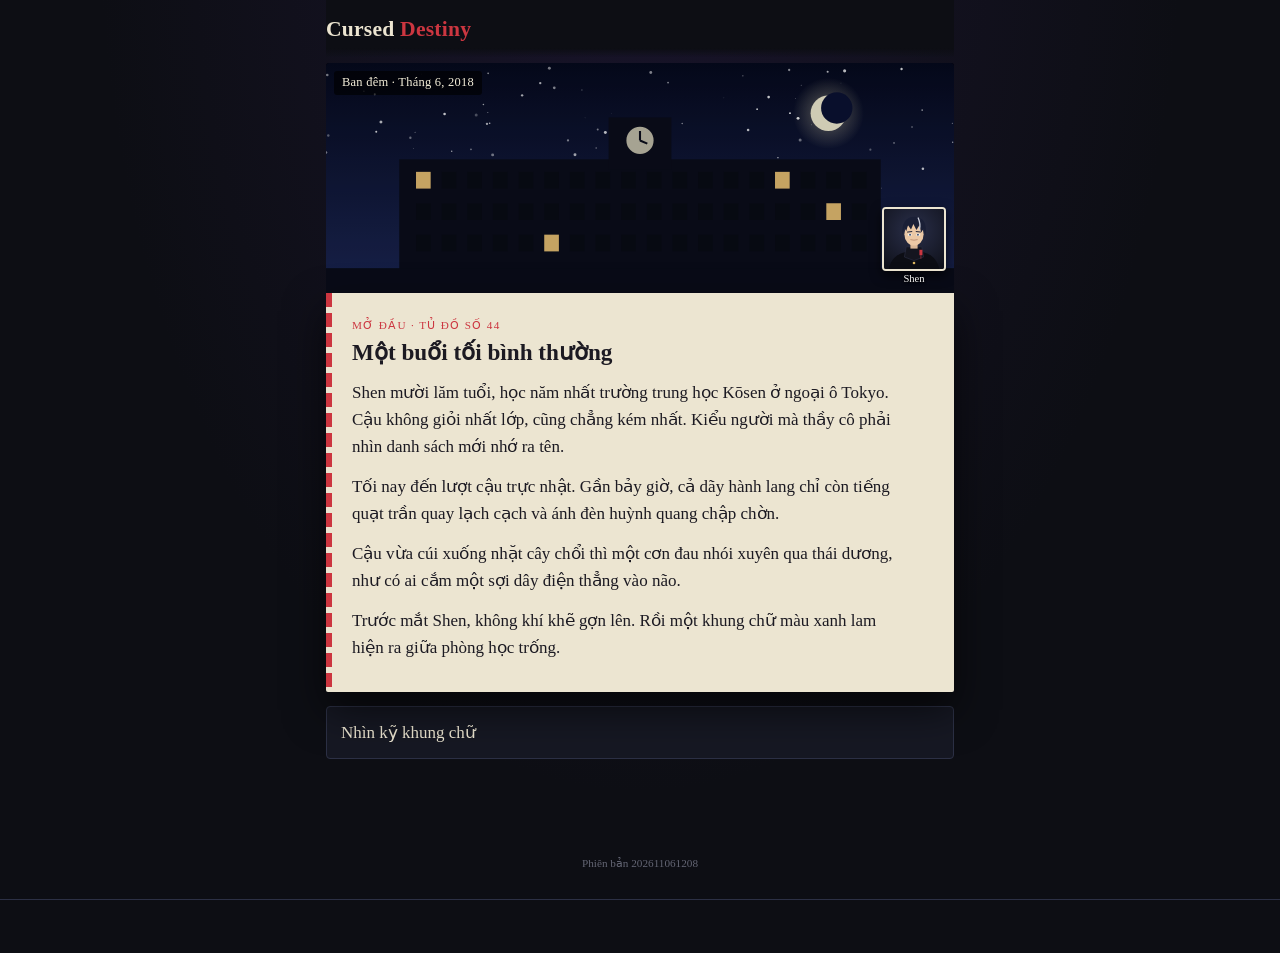
==== commit e84b061f: "Hoàn thành 12 arc, tiến hóa thuật thức, Thiên dữ theo hệ số, không NPC nào biết Hệ thống - Arc 7 Tử " ====
--- a/index.html
+++ b/index.html
@@ -8,22 +8,23 @@
 <body>
 <title>Cursed Destiny</title>
 <meta name="claude:viewport-fit-sides" content="cover">
-<link rel="stylesheet" href="css/style.css?v=202611060710">
+<link rel="stylesheet" href="css/style.css?v=202611061208">
 <div class="wrap">
   <header id="hud"></header>
   <main id="main"></main>
 </div>
 <nav id="tabs" hidden></nav>
-<p class="ver">Phiên bản 202611060710</p>
-<script src="js/data.js?v=202611060710"></script>
-<script src="js/world.js?v=202611060710"></script>
-<script src="js/gear.js?v=202611060710"></script>
-<script src="js/domain.js?v=202611060710"></script>
-<script src="js/story.js?v=202611060710"></script>
-<script src="js/story2.js?v=202611060710"></script>
-<script src="js/arc456.js?v=202611060710"></script>
-<script src="js/engine.js?v=202611060710"></script>
-<script src="js/art.js?v=202611060710"></script>
-<script src="js/ui.js?v=202611060710"></script>
+<p class="ver">Phiên bản 202611061208</p>
+<script src="js/data.js?v=202611061208"></script>
+<script src="js/world.js?v=202611061208"></script>
+<script src="js/gear.js?v=202611061208"></script>
+<script src="js/domain.js?v=202611061208"></script>
+<script src="js/story.js?v=202611061208"></script>
+<script src="js/story2.js?v=202611061208"></script>
+<script src="js/arc456.js?v=202611061208"></script>
+<script src="js/arc7_12.js?v=202611061208"></script>
+<script src="js/engine.js?v=202611061208"></script>
+<script src="js/art.js?v=202611061208"></script>
+<script src="js/ui.js?v=202611061208"></script>
 </body>
 </html>
